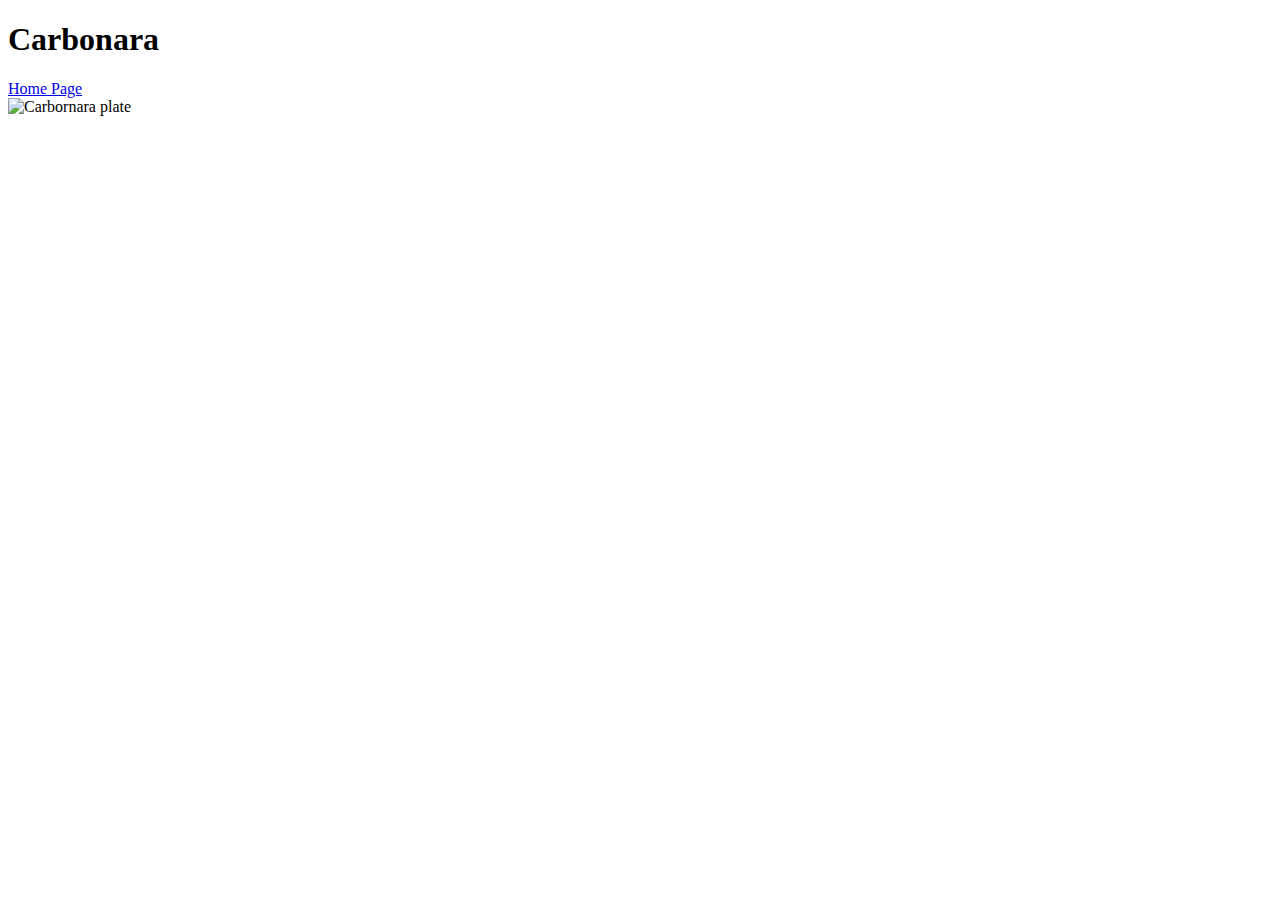
==== recipes/carbonara.html @ fdd65191 "Add index.html and carbonara.html" ====
<!DOCTYPE html>

<html lang="en">

<head>
    <meta charset="UTF-8">
    <meta http-equiv="X-UA-Compatible" content="IE=edge">
    <meta name="viewport" content="width=device-width, initial-scale=1.0">
    <title>Carbonara Recipe</title>

</head>
<body>
    <h1>Carbonara</h1>
    <a href="../index.html">Home Page</a>
    <br>
    <img src="../img/carbonara.jpg" alt="Carbornara plate" height="500px">

</body>

</html>
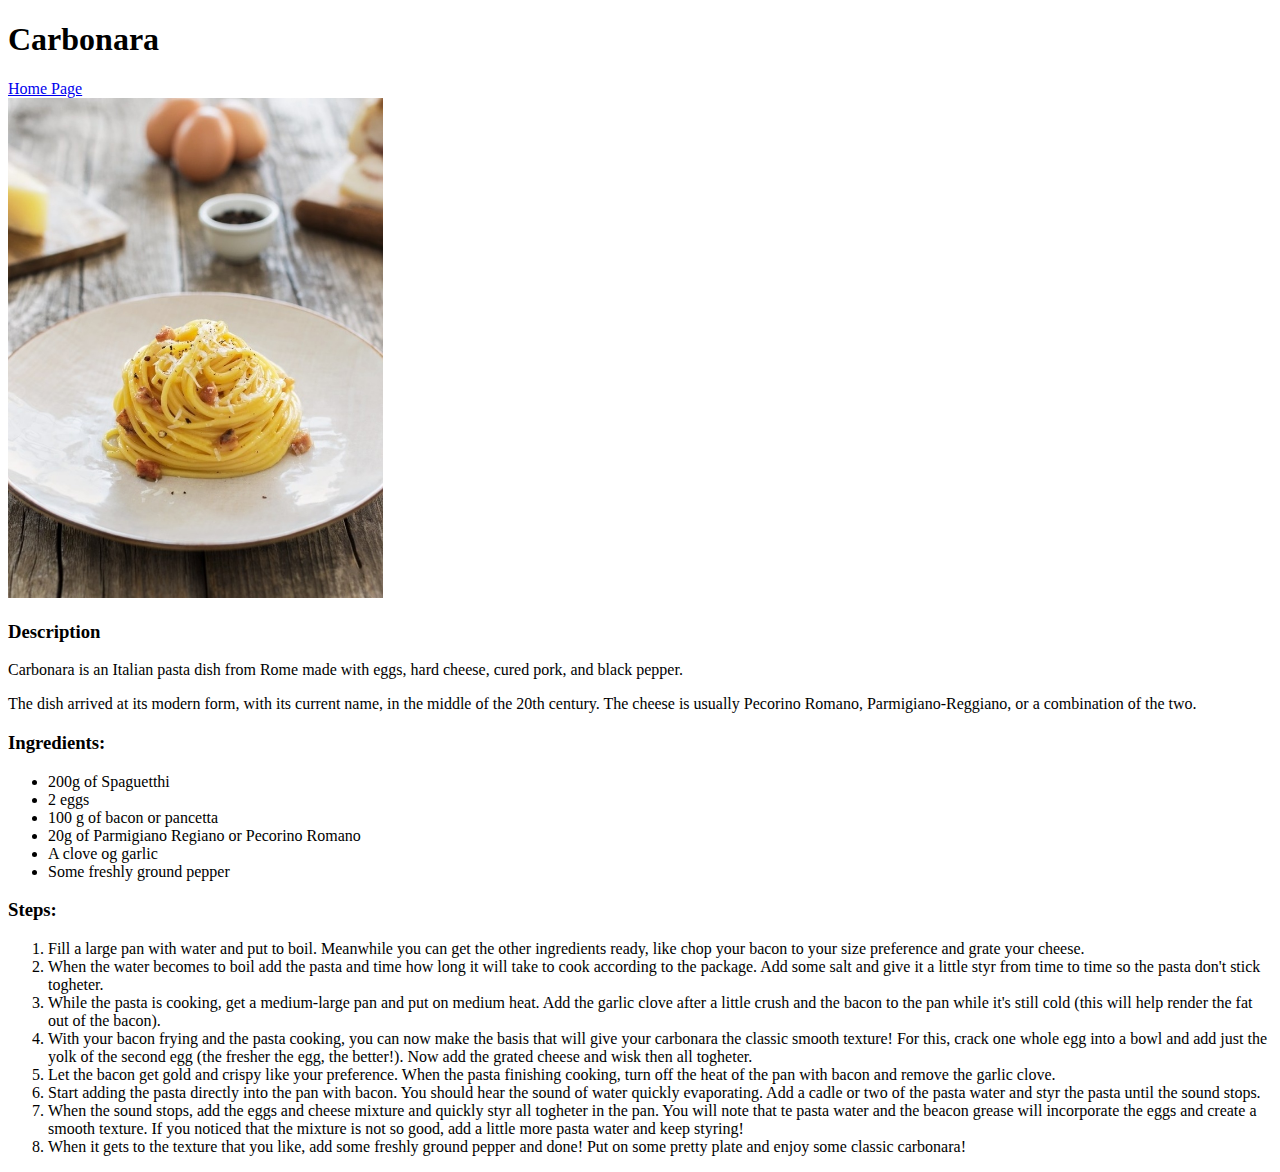
==== commit 421789dc: "Add ingredients and instructions to carbonara page" ====
--- a/recipes/carbonara.html
+++ b/recipes/carbonara.html
@@ -14,6 +14,35 @@
     <a href="../index.html">Home Page</a>
     <br>
     <img src="../img/carbonara.jpg" alt="Carbornara plate" height="500px">
+    <h3>Description</h3>
+    <p>Carbonara is an Italian pasta dish from Rome made with eggs, hard cheese, cured pork, and black pepper. </p>
+    <p> The dish arrived at its modern form, with its current name, in the middle of the 20th century. The cheese is usually Pecorino Romano, Parmigiano-Reggiano, or a combination of the two.</p>
+
+<div> <!--Ingredients list-->
+    <h3>Ingredients:</h3>
+    <ul>
+        <li>200g of Spaguetthi</li>
+        <li>2 eggs</li>
+        <li>100 g of bacon or pancetta</li>
+        <li>20g of Parmigiano Regiano or Pecorino Romano</li>
+        <li>A clove og garlic</li>
+        <li>Some freshly ground pepper</li>
+    </ul>
+</div>
+
+<div> <!--Insctructions on how to make the dish -->
+    <h3>Steps:</h3>
+    <ol>
+        <li>Fill a large pan with water and put to boil. Meanwhile you can get the other ingredients ready, like chop your bacon to your size preference and grate your cheese.</li>
+        <li>When the water becomes to boil add the pasta and time how long it will take to cook according to the package. Add some salt and give it a little styr from time to time so the pasta don't stick togheter.</li>
+        <li>While the pasta is cooking, get a medium-large pan and put on medium heat. Add the garlic clove after a little crush and the bacon to the pan while it's still cold (this will help render the fat out of the bacon).</li>
+        <li>With your bacon frying and the pasta cooking, you can now make the basis that will give your carbonara the classic smooth texture! For this, crack one whole egg into a bowl and add just the yolk of the second egg (the fresher the egg, the better!). Now add the grated cheese and wisk then all togheter.</li>
+        <li>Let the bacon get gold and crispy like your preference. When the pasta finishing cooking, turn off the heat of the pan with bacon and remove the garlic clove.</li>
+        <li>Start adding the pasta directly into the pan with bacon. You should hear the sound of water quickly evaporating. Add a cadle or two of the pasta water and styr the pasta until the sound stops.</li>
+        <li>When the sound stops, add the eggs and cheese mixture and quickly styr all togheter in the pan. You will note that te pasta water and the beacon grease will incorporate the eggs and create a smooth texture. If you noticed that the mixture is not so good, add a little more pasta water and keep styring!</li>
+        <li>When it gets to the texture that you like, add some freshly ground pepper and done! Put on some pretty plate and enjoy some classic carbonara!</li>
+    </ol>
+</div>
 
 </body>
 
